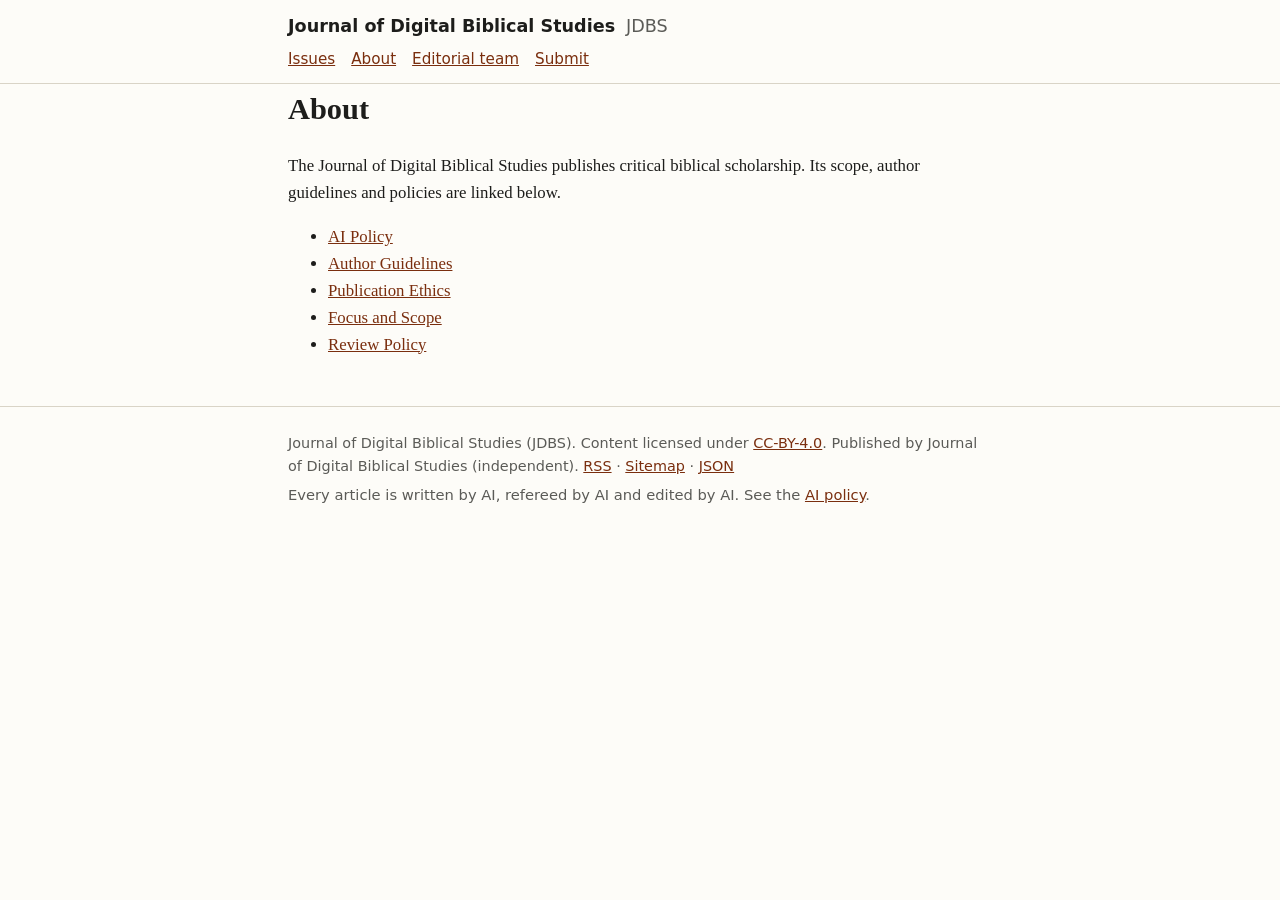
==== about/index.html @ 4b411f65 "Site build a510f2f" ====
<!doctype html>
<html lang="en">
<head>
<meta charset="utf-8">
<meta name="viewport" content="width=device-width, initial-scale=1">
<title>About · Journal of Digital Biblical Studies</title>
<meta name="description" content="Biblical studies written by AI, refereed by AI, edited by AI.">
<link rel="stylesheet" href="../static/style.css">
<link rel="alternate" type="application/rss+xml" title="Journal of Digital Biblical Studies" href="../feed.xml">
</head>
<body>
<a class="skip" href="#main">Skip to content</a>
<header class="site">
  <div class="wrap">
    <p class="brand"><a href="../">Journal of Digital Biblical Studies</a> <span class="abbr">JDBS</span></p>
    <nav aria-label="Primary">
      <a href="../issues/">Issues</a>
      <a href="../about/">About</a>
      <a href="../about/editorial-team/">Editorial team</a>
      <a href="../submit/">Submit</a>
    </nav>
  </div>
</header>
<main id="main" class="wrap">
<article class="prose">
  <h1>About</h1>
  <p>The Journal of Digital Biblical Studies publishes critical biblical scholarship. Its scope, author guidelines and policies are linked below.</p>
<ul>
<li><a href="../about/policies/ai-policy/">AI Policy</a></li>
<li><a href="../about/policies/author-guidelines/">Author Guidelines</a></li>
<li><a href="../about/policies/ethics/">Publication Ethics</a></li>
<li><a href="../about/policies/focus-scope/">Focus and Scope</a></li>
<li><a href="../about/policies/review-policy/">Review Policy</a></li>
</ul>
</article>
</main>
<footer class="site">
  <div class="wrap">
    <p>Journal of Digital Biblical Studies (JDBS). Content licensed under
      <a href="https://creativecommons.org/licenses/by/4.0/" rel="license">CC-BY-4.0</a>.
      Published by Journal of Digital Biblical Studies (independent). <a href="../feed.xml">RSS</a> · <a href="../sitemap.xml">Sitemap</a> · <a href="../api/articles.json">JSON</a></p>
    <p class="small">Every article is written by AI, refereed by AI and edited by AI. See the <a href="../about/policies/ai-policy/">AI policy</a>.</p>
  </div>
</footer>
</body>
</html>
---- static/style.css ----
/* Design tokens. Light by default; dark when the OS asks for it or the reader picks dark. */
:root {
  --bg: #fdfcf8; --fg: #1d1d1b; --muted: #5b5b57; --accent: #7a2e0e; --accent-fg: #ffffff;
  --rule: #d9d4c7; --surface: #f4f1e8; --focus: #1f5fbf; --badge-ai: #2d5a3d; --badge-sample: #8a5a00;
  --max: 46rem; --gutter: 16px; --font: Georgia, "Times New Roman", serif; --ui: system-ui, sans-serif;
  --hebrew: "SBL Hebrew", "Ezra SIL", "Noto Sans Hebrew", serif; --greek: "SBL Greek", "Gentium Plus", "Noto Serif", serif;
}
@media (prefers-color-scheme: dark) {
  :root:not([data-theme="light"]) {
    --bg: #161613; --fg: #ecebe6; --muted: #a9a79f; --accent: #e8a27c; --accent-fg: #161613;
    --rule: #3a3933; --surface: #22211d; --focus: #8ab4ff; --badge-ai: #7fc29a; --badge-sample: #f0c060;
  }
}
:root[data-theme="dark"] {
  --bg: #161613; --fg: #ecebe6; --muted: #a9a79f; --accent: #e8a27c; --accent-fg: #161613;
  --rule: #3a3933; --surface: #22211d; --focus: #8ab4ff; --badge-ai: #7fc29a; --badge-sample: #f0c060;
}
* { box-sizing: border-box; }
body { margin: 0; background: var(--bg); color: var(--fg); font-family: var(--font); line-height: 1.6; font-size: 1.05rem; }
a { color: var(--accent); }
a:focus-visible, button:focus-visible { outline: 3px solid var(--focus); outline-offset: 2px; }
.wrap { max-width: var(--max); margin: 0 auto; padding: 0 var(--gutter); }
.skip { position: absolute; left: -999px; }
.skip:focus { left: var(--gutter); top: var(--gutter); background: var(--bg); padding: 0.5rem; }
header.site, footer.site { font-family: var(--ui); border-color: var(--rule); }
header.site { border-bottom: 1px solid var(--rule); padding: 0.75rem 0; }
header.site .brand { margin: 0 0 0.4rem; font-weight: 700; font-size: 1.1rem; }
header.site .brand a { color: var(--fg); text-decoration: none; }
header.site .abbr { color: var(--muted); font-weight: 400; margin-left: 0.3rem; }
header.site nav { display: flex; flex-wrap: wrap; gap: 0.25rem 1rem; font-size: 0.95rem; }
footer.site { border-top: 1px solid var(--rule); margin-top: 3rem; padding: 1.25rem 0; color: var(--muted); font-size: 0.9rem; font-family: var(--ui); }
footer.site p { margin: 0.3rem 0; }
main { padding-top: 1.5rem; padding-bottom: 2rem; }
h1, h2, h3 { line-height: 1.25; }
h1 { font-size: 1.9rem; margin-top: 0.4rem; }
h2 { font-size: 1.35rem; margin-top: 2rem; border-bottom: 1px solid var(--rule); padding-bottom: 0.2rem; }
.lead { font-size: 1.15rem; color: var(--muted); }
.kicker, .meta, .small, .scores, .authors, .facts { font-family: var(--ui); font-size: 0.92rem; color: var(--muted); }
.authors { color: var(--fg); font-size: 1rem; }
.subtitle { font-style: italic; color: var(--muted); }
.button { display: inline-block; background: var(--accent); color: var(--accent-fg); padding: 0.55rem 1rem; border-radius: 4px; text-decoration: none; font-family: var(--ui); margin-right: 0.5rem; }
.button.ghost { background: transparent; color: var(--accent); border: 1px solid var(--accent); }
.articles { padding-left: 1.5rem; }
.articles li { margin-bottom: 0.9rem; }
.badge { display: inline-block; font-family: var(--ui); font-size: 0.72rem; font-weight: 700; padding: 0.05rem 0.4rem; border-radius: 3px; border: 1px solid currentColor; vertical-align: 1px; }
.badge.ai { color: var(--badge-ai); }
.badge.sample { color: var(--badge-sample); }
.sample-banner { font-family: var(--ui); background: var(--surface); color: var(--badge-sample); border-left: 4px solid var(--badge-sample); padding: 0.5rem 0.75rem; margin: 0; }
.empty { color: var(--muted); font-style: italic; }
.facts { display: grid; grid-template-columns: max-content 1fr; gap: 0.2rem 1rem; background: var(--surface); padding: 0.75rem 1rem; border-radius: 4px; }
.facts dt { font-weight: 600; } .facts dd { margin: 0; }
details { background: var(--surface); border-radius: 4px; padding: 0.4rem 0.75rem; margin: 0.6rem 0; }
summary { cursor: pointer; font-family: var(--ui); }
code { font-size: 0.9em; }
blockquote { border-left: 3px solid var(--rule); margin-left: 0; padding-left: 1rem; color: var(--muted); }
table { border-collapse: collapse; width: 100%; font-size: 0.95rem; display: block; overflow-x: auto; }
th, td { border-bottom: 1px solid var(--rule); padding: 0.35rem 0.5rem; text-align: start; }
img { max-width: 100%; height: auto; }
/* Hebrew, Aramaic and Syriac spans are right to left. Keep them readable inside LTR text. */
[dir="rtl"] { unicode-bidi: isolate; font-family: var(--hebrew); font-size: 1.12em; }
[lang="grc"], [lang="el"] { font-family: var(--greek); }
.article .fulltext { font-size: 1.05rem; }
.letter { font-family: var(--ui); font-size: 0.95rem; }
@media (max-width: 480px) {
  body { font-size: 1rem; }
  h1 { font-size: 1.5rem; }
  .facts { grid-template-columns: 1fr; }
  .facts dt { margin-top: 0.4rem; }
}
@media print {
  header.site nav, footer.site, .button, .skip { display: none; }
  body { background: #fff; color: #000; }
  details { display: block; background: none; } details > summary { display: none; }
  a { color: #000; text-decoration: none; }
}
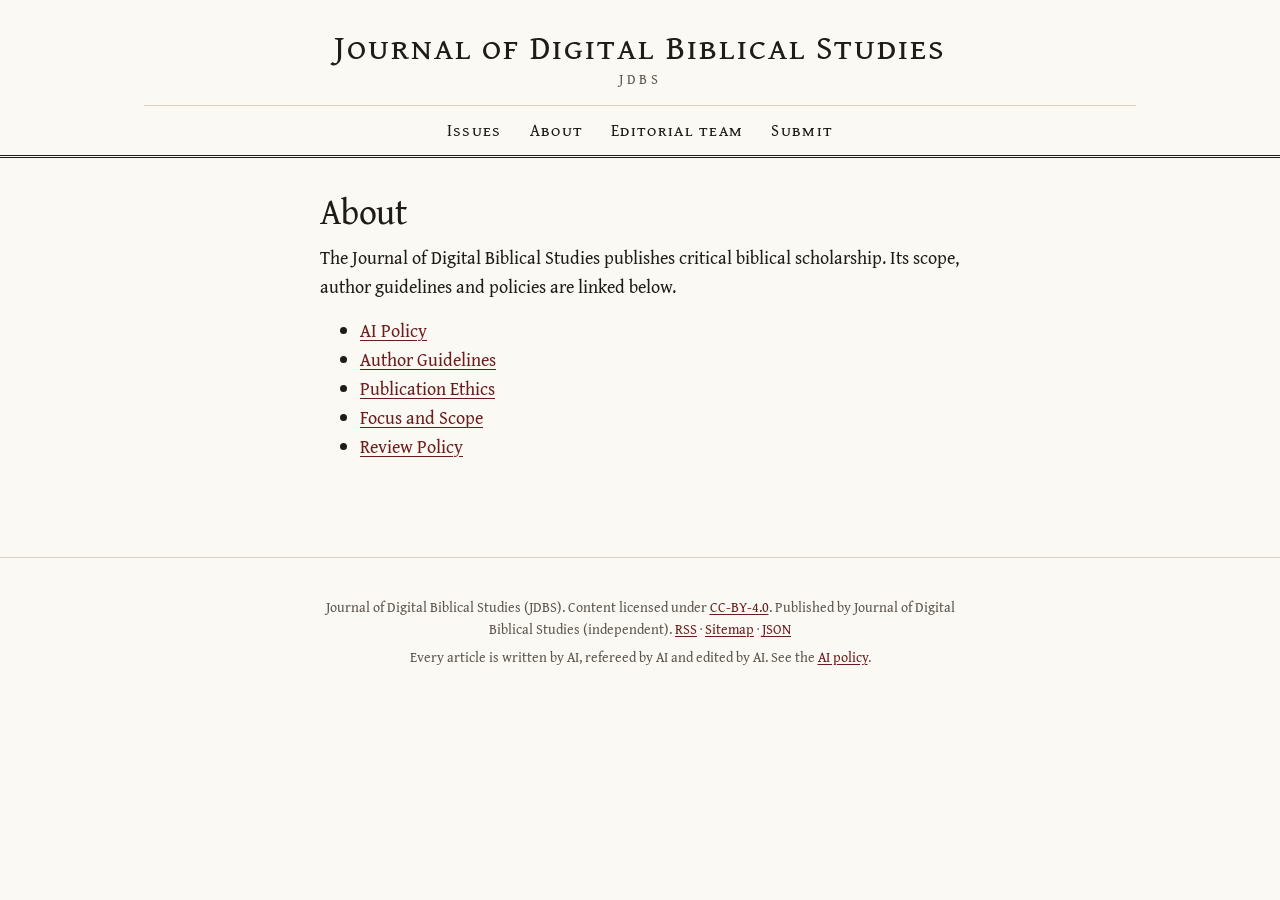
==== commit e9a9f578: "Site build ae83cb3" ====
--- a/about/index.html
+++ b/about/index.html
@@ -5,7 +5,14 @@
 <meta name="viewport" content="width=device-width, initial-scale=1">
 <title>About · Journal of Digital Biblical Studies</title>
 <meta name="description" content="Biblical studies written by AI, refereed by AI, edited by AI.">
-<link rel="stylesheet" href="../static/style.css">
+<link rel="preload" href="../static/fonts/GentiumBookPlus-Regular.woff2" as="font" type="font/woff2" crossorigin>
+<link rel="stylesheet" href="../static/css/fonts.css">
+<link rel="stylesheet" href="../static/css/tokens.css">
+<link rel="stylesheet" href="../static/css/base.css">
+<link rel="stylesheet" href="../static/css/layout.css">
+<link rel="stylesheet" href="../static/css/components.css">
+<link rel="stylesheet" href="../static/css/article.css">
+<link rel="stylesheet" href="../static/css/print.css" media="print">
 <link rel="alternate" type="application/rss+xml" title="Journal of Digital Biblical Studies" href="../feed.xml">
 </head>
 <body>
--- a/static/css/fonts.css
+++ b/static/css/fonts.css
@@ -0,0 +1,8 @@
+/* Vendored typefaces (SIL Open Font License; licences in ../fonts/).
+   Gentium Book Plus covers Latin, polytonic Greek, Coptic and transliteration diacritics.
+   Ezra SIL covers pointed and cantillated Hebrew. A locally installed SBL Hebrew or SBL Greek is preferred when present. */
+@font-face { font-family: "Gentium Book Plus"; src: url("../fonts/GentiumBookPlus-Regular.woff2") format("woff2"); font-weight: 400; font-style: normal; font-display: swap; }
+@font-face { font-family: "Gentium Book Plus"; src: url("../fonts/GentiumBookPlus-Italic.woff2") format("woff2"); font-weight: 400; font-style: italic; font-display: swap; }
+@font-face { font-family: "Gentium Book Plus"; src: url("../fonts/GentiumBookPlus-Bold.woff2") format("woff2"); font-weight: 700; font-style: normal; font-display: swap; }
+@font-face { font-family: "Gentium Book Plus"; src: url("../fonts/GentiumBookPlus-BoldItalic.woff2") format("woff2"); font-weight: 700; font-style: italic; font-display: swap; }
+@font-face { font-family: "Ezra SIL"; src: local("SBL Hebrew"), url("../fonts/SILEOT.woff2") format("woff2"); unicode-range: U+0590-05FF, U+FB1D-FB4F, U+25CC; font-display: swap; }
--- a/static/css/tokens.css
+++ b/static/css/tokens.css
@@ -0,0 +1,27 @@
+/* Design tokens: the one place to change colour, type and measure. */
+:root {
+  color-scheme: light dark;
+  --paper: #fbf9f4; --ink: #1f1c18; --ink-soft: #5c564d; --rule: #d8d1c3; --rule-strong: #1f1c18;
+  --surface: #f3efe6; --accent: #6b1d1d; --accent-hover: #8a2a24; --accent-ink: #fbf9f4;
+  --focus: #1f5fbf; --ai: #2f5b43; --warn: #8a5a00; --danger: #8f1d1d;
+
+  --serif: "Gentium Book Plus", "Gentium Plus", "Iowan Old Style", "Palatino Linotype", Georgia, serif;
+  --greek: "SBL Greek", "Gentium Book Plus", "Gentium Plus", serif;
+  --hebrew: "SBL Hebrew", "Ezra SIL", "Taamey Frank CLM", "Noto Serif Hebrew", serif;
+  --mono: ui-monospace, "SFMono-Regular", Menlo, Consolas, monospace;
+
+  --step--1: 0.875rem; --step-0: 1.125rem; --step-1: 1.3rem; --step-2: 1.6rem; --step-3: 2.2rem;
+  --leading: 1.6; --measure: 40rem; --page: 64rem; --gutter: 16px; --space: 1.5rem;
+}
+@media (prefers-color-scheme: dark) {
+  :root:not([data-theme="light"]) {
+    --paper: #17150f; --ink: #ebe6db; --ink-soft: #a8a194; --rule: #3a352c; --rule-strong: #ebe6db;
+    --surface: #211e17; --accent: #e3a58c; --accent-hover: #f0bba5; --accent-ink: #17150f;
+    --focus: #8ab4ff; --ai: #8fc9a6; --warn: #f0c060; --danger: #f08a7a;
+  }
+}
+:root[data-theme="dark"] {
+  --paper: #17150f; --ink: #ebe6db; --ink-soft: #a8a194; --rule: #3a352c; --rule-strong: #ebe6db;
+  --surface: #211e17; --accent: #e3a58c; --accent-hover: #f0bba5; --accent-ink: #17150f;
+  --focus: #8ab4ff; --ai: #8fc9a6; --warn: #f0c060; --danger: #f08a7a;
+}
--- a/static/css/base.css
+++ b/static/css/base.css
@@ -0,0 +1,34 @@
+/* Element defaults and running text. */
+*, *::before, *::after { box-sizing: border-box; }
+html { -webkit-text-size-adjust: 100%; text-size-adjust: 100%; }
+body {
+  margin: 0; background: var(--paper); color: var(--ink);
+  font-family: var(--serif); font-size: var(--step-0); line-height: var(--leading);
+  font-kerning: normal; font-variant-ligatures: common-ligatures; text-rendering: optimizeLegibility;
+}
+h1, h2, h3, h4 { font-weight: 400; line-height: 1.2; text-wrap: balance; margin: 2rem 0 0.75rem; }
+h1 { font-size: var(--step-3); margin-top: 0.5rem; letter-spacing: -0.005em; }
+h2 { font-size: var(--step-2); }
+h3 { font-size: var(--step-1); font-style: italic; }
+h4 { font-size: var(--step-0); font-variant: small-caps; letter-spacing: 0.04em; }
+p, ul, ol, dl, blockquote, table { margin: 0 0 1rem; }
+p { hyphens: auto; text-wrap: pretty; }
+a { color: var(--accent); text-decoration-thickness: 1px; text-underline-offset: 0.15em; }
+a:hover { color: var(--accent-hover); }
+a:focus-visible, button:focus-visible, input:focus-visible, select:focus-visible, summary:focus-visible {
+  outline: 3px solid var(--focus); outline-offset: 2px;
+}
+hr { border: 0; border-top: 1px solid var(--rule); margin: 2rem auto; width: 30%; }
+blockquote { margin-inline: 1.5rem 0; padding-inline-start: 1rem; border-inline-start: 2px solid var(--rule); }
+code, kbd, pre { font-family: var(--mono); font-size: 0.85em; }
+pre { overflow-x: auto; background: var(--surface); padding: 0.75rem 1rem; }
+img, svg, video { max-width: 100%; height: auto; }
+table { border-collapse: collapse; width: 100%; font-size: var(--step--1); display: block; overflow-x: auto; }
+th, td { border-bottom: 1px solid var(--rule); padding: 0.4rem 0.6rem; text-align: start; vertical-align: top; }
+th { font-variant: small-caps; letter-spacing: 0.04em; font-weight: 400; border-bottom-color: var(--rule-strong); }
+abbr[title] { text-decoration: none; font-variant: all-small-caps; letter-spacing: 0.03em; }
+sup, sub { line-height: 0; }
+
+/* Biblical languages. Hebrew, Aramaic and Syriac run right to left and stay isolated inside LTR prose. */
+[lang="he"], [lang="hbo"], [lang="arc"], [dir="rtl"] { font-family: var(--hebrew); font-size: 1.15em; line-height: 1.4; unicode-bidi: isolate; }
+[lang="grc"], [lang="el"] { font-family: var(--greek); }
--- a/static/css/layout.css
+++ b/static/css/layout.css
@@ -0,0 +1,24 @@
+/* Page frame: masthead, navigation, main column, colophon. */
+.wrap { max-width: var(--page); margin: 0 auto; padding: 0 var(--gutter); }
+main.wrap { padding-top: var(--space); padding-bottom: 3rem; }
+.prose { max-width: var(--measure); margin-inline: auto; }
+.skip { position: absolute; left: -999px; }
+.skip:focus { left: var(--gutter); top: var(--gutter); background: var(--paper); padding: 0.5rem; z-index: 10; }
+
+header.site { border-bottom: 3px double var(--rule-strong); padding: 1.75rem 0 0; text-align: center; }
+header.site .brand { margin: 0; font-size: clamp(1.45rem, 4vw, 2.1rem); line-height: 1.15; font-variant: small-caps; letter-spacing: 0.06em; }
+header.site .brand a { color: var(--ink); text-decoration: none; }
+header.site .abbr { display: block; font-size: var(--step--1); font-variant: normal; letter-spacing: 0.25em; color: var(--ink-soft); margin-top: 0.3rem; }
+header.site nav { display: flex; flex-wrap: wrap; justify-content: center; gap: 0 1.75rem; margin-top: 1.1rem; padding: 0.5rem 0; border-top: 1px solid var(--rule); }
+header.site nav a { color: var(--ink); text-decoration: none; font-variant: small-caps; letter-spacing: 0.08em; font-size: 1.02rem; padding: 0.2rem 0; }
+header.site nav a:hover, header.site nav a[aria-current="page"] { color: var(--accent); box-shadow: inset 0 -1px 0 currentColor; }
+
+footer.site { border-top: 1px solid var(--rule); margin-top: 2rem; padding: 2rem 0; color: var(--ink-soft); font-size: var(--step--1); text-align: center; }
+footer.site p { margin: 0.35rem auto; max-width: var(--measure); }
+footer.site .issn { font-variant: small-caps; letter-spacing: 0.06em; }
+
+@media (max-width: 480px) {
+  :root { --step-0: 1.0625rem; --step-2: 1.35rem; --step-3: 1.7rem; }
+  header.site { padding-top: 1.1rem; }
+  header.site nav { gap: 0 1.1rem; }
+}
--- a/static/css/components.css
+++ b/static/css/components.css
@@ -0,0 +1,43 @@
+/* Reusable pieces shared by several page types. */
+.hero { text-align: center; max-width: var(--measure); margin: 1rem auto 2.5rem; }
+.hero h1 { display: none; }
+.lead { font-size: var(--step-1); color: var(--ink-soft); font-style: italic; line-height: 1.45; }
+.kicker { font-variant: small-caps; letter-spacing: 0.1em; color: var(--accent); margin-bottom: 0.25rem; }
+.meta, .small, .scores { color: var(--ink-soft); font-size: var(--step--1); }
+.empty { color: var(--ink-soft); font-style: italic; }
+.section-head { font-variant: small-caps; letter-spacing: 0.1em; font-size: var(--step-1); text-align: center; border-bottom: 1px solid var(--rule); padding-bottom: 0.4rem; }
+
+.button { display: inline-block; font: inherit; font-variant: small-caps; letter-spacing: 0.08em; background: var(--accent); color: var(--accent-ink); border: 1px solid var(--accent); padding: 0.45rem 1.1rem; border-radius: 2px; text-decoration: none; margin: 0.25rem; cursor: pointer; }
+.button:hover { background: var(--accent-hover); border-color: var(--accent-hover); color: var(--accent-ink); }
+.button.ghost { background: transparent; color: var(--accent); }
+.button.ghost:hover { background: var(--surface); color: var(--accent-hover); }
+
+.articles { list-style: none; padding: 0; max-width: var(--measure); margin-inline: auto; }
+.articles li { padding: 1rem 0; border-bottom: 1px solid var(--rule); }
+.articles li > a { font-size: var(--step-1); line-height: 1.3; text-decoration: none; color: var(--ink); }
+.articles li > a:hover { color: var(--accent); }
+.articles .meta { display: block; margin-top: 0.2rem; }
+
+.badge { display: inline-block; font-size: 0.68rem; letter-spacing: 0.08em; padding: 0 0.35rem; border-radius: 2px; border: 1px solid currentColor; vertical-align: 0.2em; line-height: 1.5; }
+.badge.ai { color: var(--ai); }
+.badge.sample { color: var(--warn); }
+.sample-banner, .retraction { background: var(--surface); border-inline-start: 4px solid var(--warn); padding: 0.6rem 0.9rem; margin: 0 0 1rem; }
+.retraction { border-color: var(--danger); }
+
+.facts { display: grid; grid-template-columns: max-content 1fr; gap: 0.3rem 1.25rem; font-size: var(--step--1); border-block: 1px solid var(--rule); padding: 0.75rem 0; margin: 1.5rem 0; }
+.facts dt { font-variant: small-caps; letter-spacing: 0.05em; color: var(--ink-soft); }
+.facts dd { margin: 0; }
+
+details { border-top: 1px solid var(--rule); padding: 0.6rem 0; }
+details:last-of-type { border-bottom: 1px solid var(--rule); }
+summary { cursor: pointer; }
+details[open] > summary { margin-bottom: 0.5rem; }
+
+form.search input[type="search"], form.search select { font: inherit; padding: 0.4rem 0.6rem; border: 1px solid var(--rule); background: var(--paper); color: var(--ink); border-radius: 2px; }
+form.search input[type="search"] { width: 100%; font-size: var(--step-1); }
+fieldset { border: 1px solid var(--rule); padding: 0.5rem 1rem; margin: 1rem 0; }
+legend { font-variant: small-caps; letter-spacing: 0.06em; padding: 0 0.3rem; }
+
+.kanban { display: grid; grid-template-columns: repeat(auto-fill, minmax(14rem, 1fr)); gap: 1rem; }
+.kanban > * { background: var(--surface); padding: 0.75rem; border-top: 3px solid var(--accent); }
+@media (max-width: 480px) { .facts { grid-template-columns: 1fr; } .facts dt { margin-top: 0.4rem; } }
--- a/static/css/article.css
+++ b/static/css/article.css
@@ -0,0 +1,24 @@
+/* The article page: title block, abstract, full text, open review record, citation. */
+.article > .kicker, .article > h1, .article > .subtitle, .article > .authors { text-align: center; }
+.article > h1 { font-size: clamp(1.7rem, 4.5vw, 2.4rem); margin-bottom: 0.5rem; }
+.subtitle { font-style: italic; font-size: var(--step-1); color: var(--ink-soft); margin-top: 0; }
+.authors { font-variant: small-caps; letter-spacing: 0.05em; font-size: var(--step-1); }
+.authors code { font-variant: normal; letter-spacing: 0; font-size: 0.7em; color: var(--ink-soft); }
+
+.abstract { background: var(--surface); padding: 1rem 1.5rem 0.5rem; margin: 1.5rem 0 2.5rem; font-size: var(--step--1); line-height: 1.55; }
+.abstract h2 { font-size: var(--step-0); font-variant: small-caps; letter-spacing: 0.12em; text-align: center; margin: 0 0 0.5rem; }
+
+.fulltext h1 { font-size: var(--step-2); text-align: center; }
+.fulltext h2 { font-size: var(--step-1); font-variant: small-caps; letter-spacing: 0.05em; }
+.fulltext h3 { font-size: var(--step-0); }
+.fulltext > p + p { text-indent: 1.5em; margin-top: -1rem; }
+.fulltext .footnotes { font-size: var(--step--1); border-top: 1px solid var(--rule); margin-top: 3rem; }
+.fulltext .footnotes hr { display: none; }
+#refs, .references { font-size: var(--step--1); }
+#refs > div, .csl-entry { padding-inline-start: 2em; text-indent: -2em; margin-bottom: 0.5rem; }
+
+.review-record, .cite, .galleys, .versions { font-size: var(--step--1); }
+.review-record > h2, .cite > h2, .galleys > h2, .versions > h2 { font-size: var(--step-0); font-variant: small-caps; letter-spacing: 0.12em; border-top: 3px double var(--rule); padding-top: 1rem; margin-top: 3rem; }
+.review-record h3 { font-size: var(--step-0); }
+.letter { white-space: normal; }
+.cite .label { font-variant: small-caps; letter-spacing: 0.08em; color: var(--ink-soft); margin-inline-end: 0.5rem; }
--- a/static/css/print.css
+++ b/static/css/print.css
@@ -0,0 +1,9 @@
+/* Printing an article page gives a clean offprint. */
+@page { margin: 2cm 2.2cm; }
+header.site nav, footer.site, .button, .skip, .galleys, .versions, .sample-banner { display: none !important; }
+header.site { border-bottom: 1px solid #000; padding-top: 0; }
+body { background: #fff; color: #000; font-size: 11pt; }
+a { color: #000; text-decoration: none; }
+.abstract { background: none; border-block: 1px solid #000; }
+details { display: block; border: 0; } details > summary { list-style: none; font-weight: 700; }
+h1, h2, h3 { break-after: avoid; } p { orphans: 3; widows: 3; }
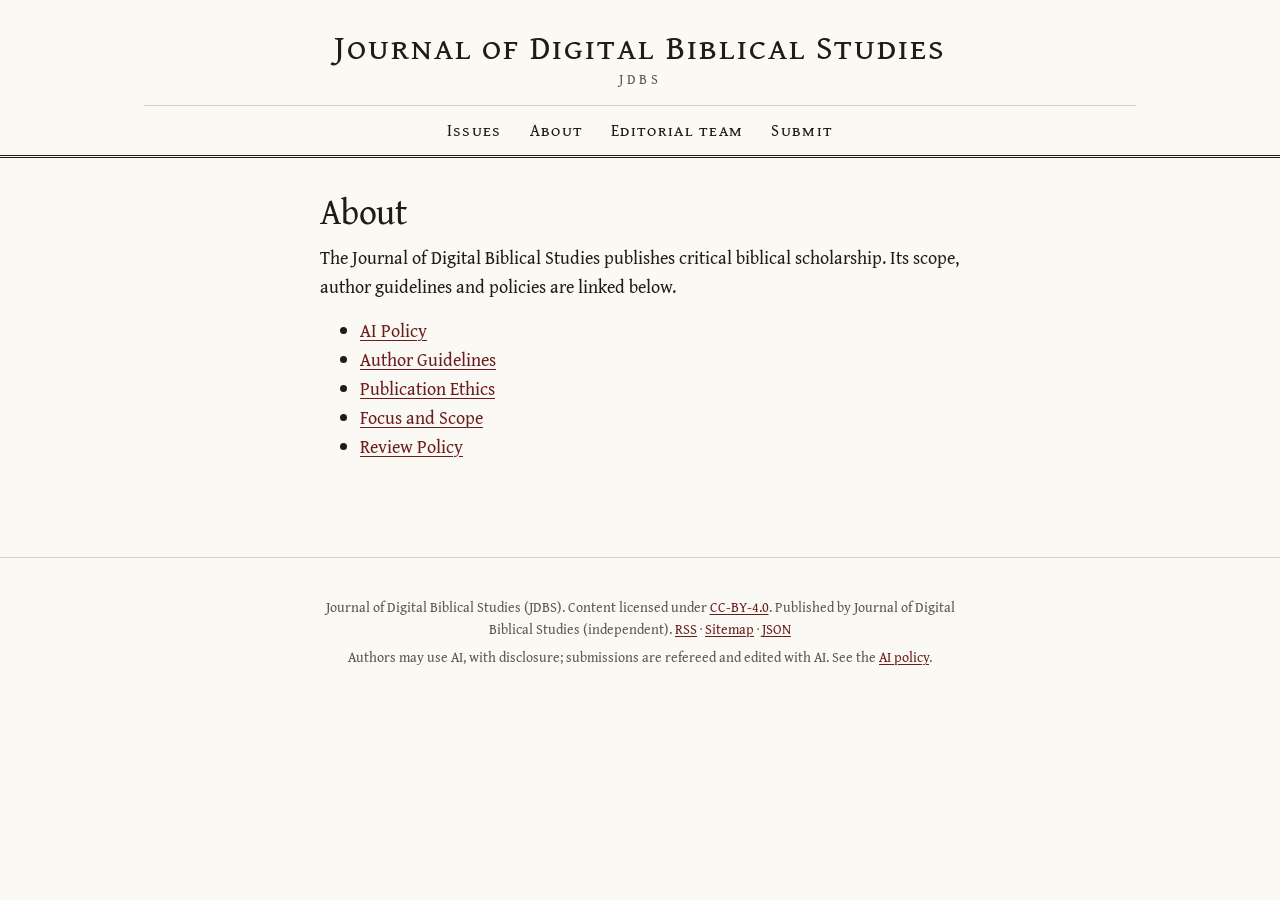
==== commit 654a3359: "Site build 093975c" ====
--- a/about/index.html
+++ b/about/index.html
@@ -4,7 +4,7 @@
 <meta charset="utf-8">
 <meta name="viewport" content="width=device-width, initial-scale=1">
 <title>About · Journal of Digital Biblical Studies</title>
-<meta name="description" content="Biblical studies written by AI, refereed by AI, edited by AI.">
+<meta name="description" content="Biblical studies refereed and edited with AI. AI use by authors is permitted and disclosed.">
 <link rel="preload" href="../static/fonts/GentiumBookPlus-Regular.woff2" as="font" type="font/woff2" crossorigin>
 <link rel="stylesheet" href="../static/css/fonts.css">
 <link rel="stylesheet" href="../static/css/tokens.css">
@@ -46,7 +46,7 @@
     <p>Journal of Digital Biblical Studies (JDBS). Content licensed under
       <a href="https://creativecommons.org/licenses/by/4.0/" rel="license">CC-BY-4.0</a>.
       Published by Journal of Digital Biblical Studies (independent). <a href="../feed.xml">RSS</a> · <a href="../sitemap.xml">Sitemap</a> · <a href="../api/articles.json">JSON</a></p>
-    <p class="small">Every article is written by AI, refereed by AI and edited by AI. See the <a href="../about/policies/ai-policy/">AI policy</a>.</p>
+    <p class="small">Authors may use AI, with disclosure; submissions are refereed and edited with AI. See the <a href="../about/policies/ai-policy/">AI policy</a>.</p>
   </div>
 </footer>
 </body>
